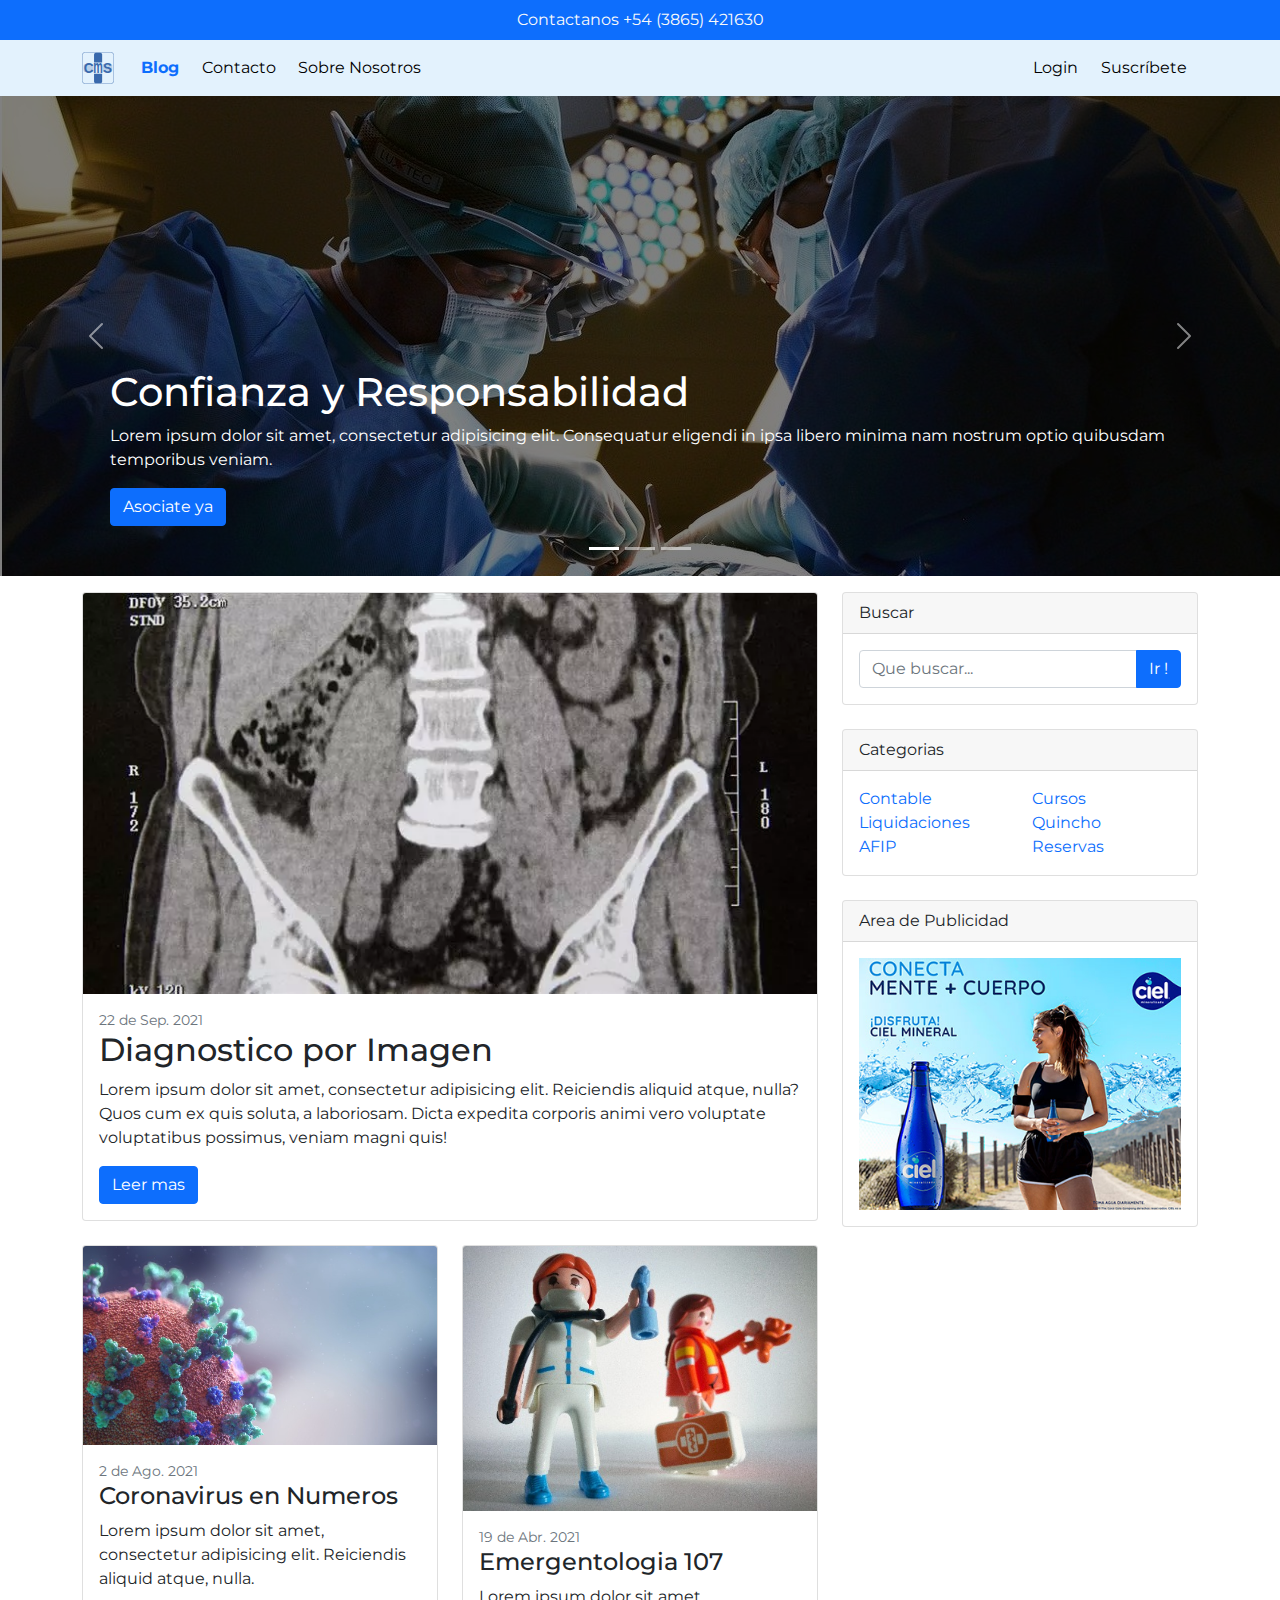
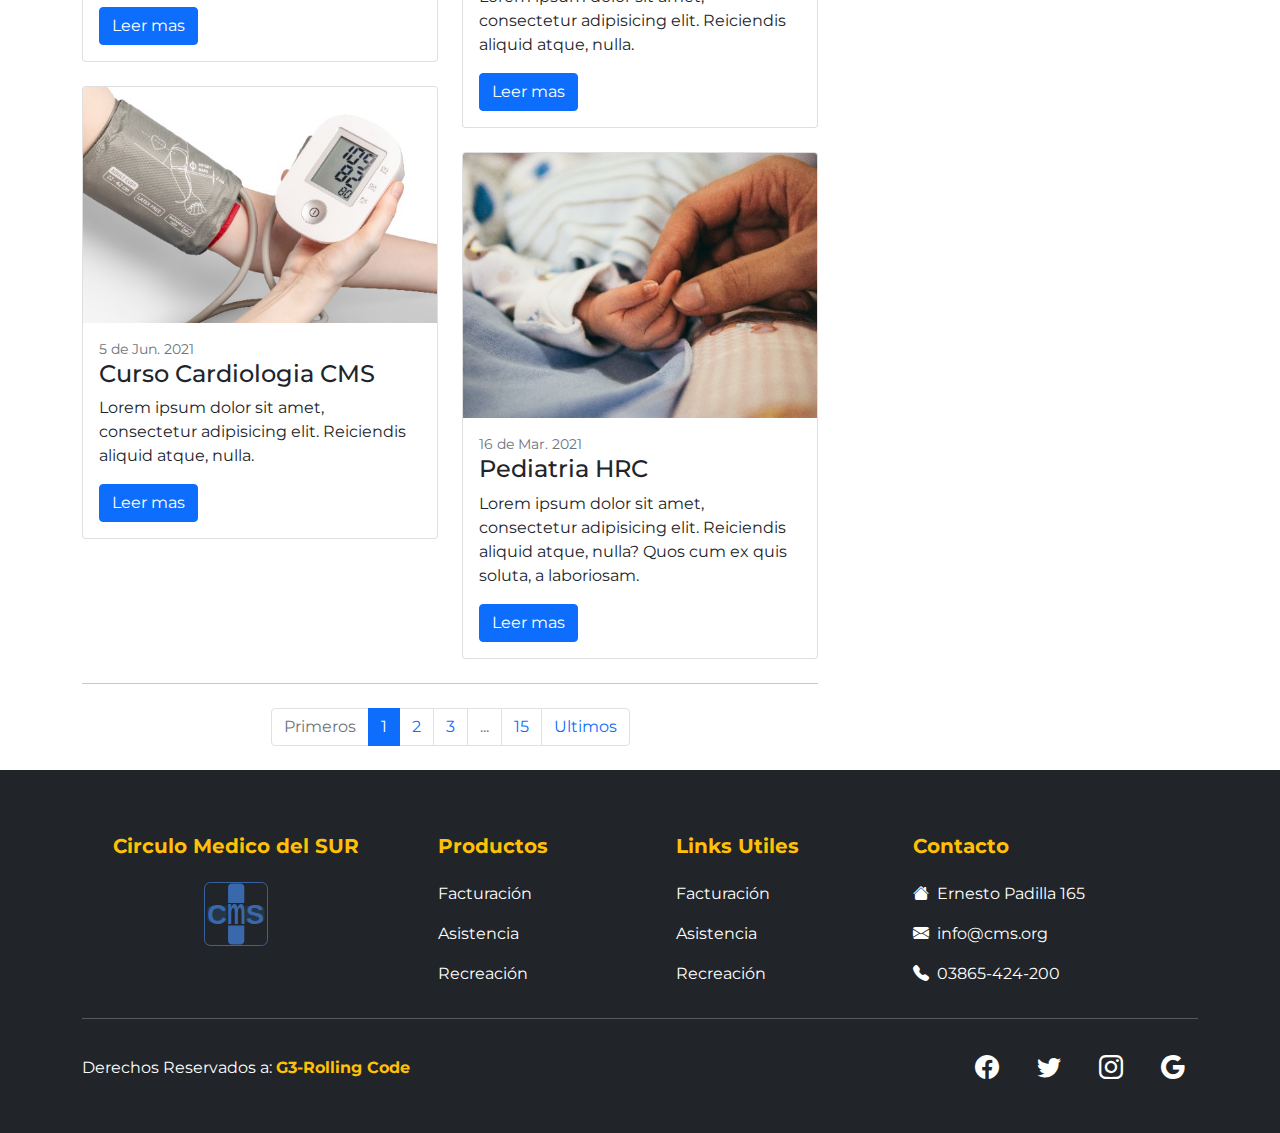
==== index.html @ 54420f43 "index, last_post, contacto primer commit" ====
<!DOCTYPE html>
<html lang="es">
<head>
    <meta charset="UTF-8">
    <meta http-equiv="X-UA-Compatible" content="IE=edge">
    <meta name="viewport" content="width=device-width, initial-scale=1.0">
    <title>CMS - Blog</title>

    <!-- favicon para el navegador -->
    <link rel="icon" type="image/x-icon" href="assets/img/favicon.png"/>
    <!-- CSS de Bootstrap -->
    <link rel="stylesheet" href="css/bootstrap.css">
    <!-- Mis Estilos CSS -->
    <link rel="stylesheet" href="css/style.css">
    <!-- Iconos de Bootstrap -->
    <link rel="stylesheet" href="https://cdn.jsdelivr.net/npm/bootstrap-icons@1.5.0/font/bootstrap-icons.css">
</head>
<body>

<!-- cabecera y navbar -->
<div class="fixed-top">
    <!-- Pequeño header fijo junto con el navbar -->
    <header class="container-fluid bg-primary d-flex justify-content-center">
        <p class="text-light mb-0 p-2 fs-6">Contactanos +54 (3865) 421630</p>
    </header>
    <!-- Navbar -->
    <nav class="navbar navbar-expand-lg navbar-light" id="navbar_main">
        <div class="container">
            <!-- Logo del navbar -->
            <a class="navbar-brand" href="index.html">
                <img src="assets/img/logo_cms.svg" alt="logo_navbar" id="logo_navbar">
            </a>
            <!-- Boton de collapse -->
            <button class="navbar-toggler"
                    type="button"
                    data-bs-toggle="collapse"
                    data-bs-target="#navbarMain"
                    aria-controls="navbarMain"
                    aria-expanded="false"
                    aria-label="Toggle navigation">
                <span class="navbar-toggler-icon"></span>
            </button>
            <!-- Opciones colapsable -->
            <div class="collapse navbar-collapse" id="navbarMain">
                <ul class="navbar-nav me-auto">
                    <li class="nav-item"><a href="index.html" class="nav-link active">Blog</a></li>
                    <li class="nav-item"><a href="contact.html" class="nav-link">Contacto</a></li>
                    <li class="nav-item"><a href="#" class="nav-link">Sobre Nosotros</a></li>
                </ul>
                <ul class="navbar-nav ms-auto">
                    <li class="nav-item"><a href="#" class="nav-link">Login</a></li>
                    <li class="nav-item"><a href="#" class="nav-link">Suscríbete</a></li>
                </ul>
            </div>
        </div>
    </nav>
</div>

<!-- Carousel -->
<div id="myCarousel" class="carousel slide carousel-fade" data-bs-ride="carousel">
    <!-- Indicadores de abajo para seleccionar un slide en particular -->
    <ol class="carousel-indicators">
        <li data-bs-target="#myCarousel" data-bs-slide-to="0" class="active"></li>
        <li data-bs-target="#myCarousel" data-bs-slide-to="1"></li>
        <li data-bs-target="#myCarousel" data-bs-slide-to="2"></li>
    </ol>
    <!-- Botones para pasar al siguiente o al anterior -->
    <div class="carousel-inner">
        <div class="carousel-item active">
            <div class="overlay-image" style="background-image: url(assets/img/carousel1_650.jpg)"></div>
            <div class="container">
                <h1>Confianza y Responsabilidad</h1>
                <p>Lorem ipsum dolor sit amet, consectetur adipisicing elit. Consequatur eligendi in ipsa libero minima
                    nam
                    nostrum optio quibusdam temporibus veniam.</p>
                <a href="#" class="btn btn-primary">Asociate ya</a>
            </div>
        </div>
        <div class="carousel-item">
            <div class="overlay-image" style="background-image: url(assets/img/carousel2_650.jpg)"></div>
            <div class="container">
                <h1>Instalaciones Propias</h1>
                <p>Lorem ipsum dolor sit amet, consectetur adipisicing elit. Consequatur eligendi in ipsa libero minima
                    nam
                    nostrum optio quibusdam temporibus veniam.</p>
                <a href="#" class="btn btn-primary">Galeria de Imagenes</a>
            </div>
        </div>
        <div class="carousel-item">
            <div class="overlay-image" style="background-image: url(assets/img/carousel3_650.jpg)"></div>
            <div class="container">
                <h1>Contrato con todas las OS</h1>
                <p>Lorem ipsum dolor sit amet, consectetur adipisicing elit. Consequatur eligendi in ipsa libero minima
                    nam
                    nostrum optio quibusdam temporibus veniam.</p>
                <a href="#" class="btn btn-primary">Ver listado</a>
            </div>
        </div>
    </div>
    <button class="carousel-control-prev"
            type="button"
            data-bs-target="#myCarousel"
            data-bs-slide="prev">
        <span class="carousel-control-prev-icon" aria-hidden="true"></span>
        <span class="visually-hidden">Previous</span>
    </button>
    <button class="carousel-control-next"
            type="button"
            data-bs-target="#myCarousel"
            data-bs-slide="next">
        <span class="carousel-control-next-icon" aria-hidden="true"></span>
        <span class="visually-hidden">Next</span>
    </button>
</div>

<!-- Page content-->
<main class="container mt-3">
    <div class="row">
        <!-- Ultimos Post del Blog -->
        <div class="col-lg-8">
            <!-- Ultimo Post lo ponemos mas grande -->
            <div class="card mb-4">
                <a href="last_post.html">
                    <img class="card-img-top" src="assets/img/imagen_post_last_1.jpg" alt="imagen_post_last"/>
                </a>
                <div class="card-body">
                    <div class="small text-muted">22 de Sep. 2021</div>
                    <h2 class="card-title">Diagnostico por Imagen</h2>
                    <p class="card-text">Lorem ipsum dolor sit amet, consectetur adipisicing elit. Reiciendis aliquid
                        atque, nulla? Quos cum ex quis soluta, a laboriosam. Dicta expedita corporis animi vero
                        voluptate voluptatibus possimus, veniam magni quis!</p>
                    <a class="btn btn-primary" href="last_post.html">Leer mas</a>
                </div>
            </div>
            <!-- Entradas siguiente al ultimo Post -->
            <div class="row">
                <div class="col-lg-6">
                    <!-- Blog post-->
                    <div class="card mb-4">
                        <a href="#">
                            <img class="card-img-top" src="assets/img/post_1.jpg" alt="post_1"/>
                        </a>
                        <div class="card-body">
                            <div class="small text-muted">2 de Ago. 2021</div>
                            <h2 class="card-title h4">Coronavirus en Numeros</h2>
                            <p class="card-text">Lorem ipsum dolor sit amet, consectetur adipisicing elit. Reiciendis
                                aliquid atque, nulla.</p>
                            <a class="btn btn-primary" href="#">Leer mas</a>
                        </div>
                    </div>
                    <!-- Blog post-->
                    <div class="card mb-4">
                        <a href="#">
                            <img class="card-img-top" src="assets/img/post_2.jpg" alt="post_2"/>
                        </a>
                        <div class="card-body">
                            <div class="small text-muted">5 de Jun. 2021</div>
                            <h2 class="card-title h4">Curso Cardiologia CMS</h2>
                            <p class="card-text">Lorem ipsum dolor sit amet, consectetur adipisicing elit. Reiciendis
                                aliquid atque, nulla.</p>
                            <a class="btn btn-primary" href="#">Leer mas</a>
                        </div>
                    </div>
                </div>
                <div class="col-lg-6">
                    <!-- Blog post-->
                    <div class="card mb-4">
                        <a href="#">
                            <img class="card-img-top" src="assets/img/post_3.jpg" alt="post_3"/>
                        </a>
                        <div class="card-body">
                            <div class="small text-muted">19 de Abr. 2021</div>
                            <h2 class="card-title h4">Emergentologia 107</h2>
                            <p class="card-text">Lorem ipsum dolor sit amet, consectetur adipisicing elit. Reiciendis
                                aliquid atque, nulla.</p>
                            <a class="btn btn-primary" href="#">Leer mas</a>
                        </div>
                    </div>
                    <!-- Blog post-->
                    <div class="card mb-4">
                        <a href="#">
                            <img class="card-img-top" src="assets/img/post_4.jpg" alt="post_4"/>
                        </a>
                        <div class="card-body">
                            <div class="small text-muted">16 de Mar. 2021</div>
                            <h2 class="card-title h4">Pediatria HRC</h2>
                            <p class="card-text">Lorem ipsum dolor sit amet, consectetur adipisicing elit. Reiciendis
                                aliquid atque, nulla? Quos cum ex quis soluta, a laboriosam.</p>
                            <a class="btn btn-primary" href="#">Leer mas</a>
                        </div>
                    </div>
                </div>
            </div>
            <!-- Paginacion -->
            <nav aria-label="Pagination">
                <hr class="my-0"/>
                <ul class="pagination justify-content-center my-4">
                    <li class="page-item disabled">
                        <a class="page-link" href="#" tabindex="-1" aria-disabled="true">Primeros</a>
                    </li>
                    <li class="page-item active" aria-current="page">
                        <a class="page-link" href="#">1</a>
                    </li>
                    <li class="page-item">
                        <a class="page-link" href="#">2</a>
                    </li>
                    <li class="page-item">
                        <a class="page-link" href="#">3</a>
                    </li>
                    <li class="page-item disabled">
                        <a class="page-link" href="#">...</a>
                    </li>
                    <li class="page-item">
                        <a class="page-link" href="#">15</a>
                    </li>
                    <li class="page-item">
                        <a class="page-link" href="#!">Ultimos</a>
                    </li>
                </ul>
            </nav>
        </div>
        <!-- Widgets y Publicidad -->
        <div class="col-lg-4">
            <!-- Widget de Busqueda -->
            <div class="card mb-4">
                <div class="card-header">Buscar</div>
                <div class="card-body">
                    <div class="input-group">
                        <input class="form-control" type="text" placeholder="Que buscar..."
                               aria-label="Que buscar..." aria-describedby="button-search"/>
                        <button class="btn btn-primary" id="button-search" type="button">Ir !</button>
                    </div>
                </div>
            </div>
            <!-- Categorias -->
            <div class="card mb-4">
                <div class="card-header">Categorias</div>
                <div class="card-body">
                    <div class="row">
                        <div class="col-sm-6">
                            <ul class="list-unstyled mb-0">
                                <li><a href="#" class="text-decoration-none">Contable</a></li>
                                <li><a href="#" class="text-decoration-none">Liquidaciones</a></li>
                                <li><a href="#" class="text-decoration-none">AFIP</a></li>
                            </ul>
                        </div>
                        <div class="col-sm-6">
                            <ul class="list-unstyled mb-0">
                                <li><a href="#" class="text-decoration-none">Cursos</a></li>
                                <li><a href="#" class="text-decoration-none">Quincho</a></li>
                                <li><a href="#" class="text-decoration-none">Reservas</a></li>
                            </ul>
                        </div>
                    </div>
                </div>
            </div>
            <!-- Widget Publicidad -->
            <div class="card mb-4" id="publicidad">
                <div class="card-header">Area de Publicidad</div>
                <div class="card-body">
                    <img src="assets/img/publicidad2.jpg" alt="publicidad" class="img-fluid">
                </div>
            </div>
        </div>
    </div>
</main>

<!-- footer -->
<footer class="bg-dark text-white pt-5 pb-4">
    <div class="container text-center text-md-start">
        <div class="row text-center text-md-start">
            <div class="col-md-3 col-lg-3 col-xl-3 mx-auto mt-3 text-center">
                <h5 class="mb-4 fw-bold text-warning">Circulo Medico del SUR</h5>
                <img src="assets/img/logo_cms.svg" alt="logo_cms" id="logo_footer">
            </div>
            <div class="col-md-2 col-lg-2 col-xl-2 mx-auto mt-3">
                <h5 class="mb-4 fw-bold text-warning">Productos</h5>
                <p><a href="#" class="text-white text-decoration-none">Facturación</a></p>
                <p><a href="#" class="text-white text-decoration-none">Asistencia</a></p>
                <p><a href="#" class="text-white text-decoration-none">Recreación</a></p>
            </div>
            <div class="col-md-3 col-lg-2 col-xl-2 mx-auto mt-3">
                <h5 class="mb-4 fw-bold text-warning">Links Utiles</h5>
                <p><a href="#" class="text-white text-decoration-none">Facturación</a></p>
                <p><a href="#" class="text-white text-decoration-none">Asistencia</a></p>
                <p><a href="#" class="text-white text-decoration-none">Recreación</a></p>
            </div>
            <div class="col-md-4 col-lg-3 col-xl-3 mx-auto mt-3">
                <h5 class="mb-4 fw-bold text-warning">Contacto</h5>
                <p><i class="bi bi-house-fill me-2"></i>Ernesto Padilla 165</p>
                <p><i class="bi bi-envelope-fill me-2"></i>info@cms.org</p>
                <p><i class="bi bi-telephone-fill me-2"></i>03865-424-200</p>
            </div>
        </div>
        <hr class="mb-4">
        <div class="row align-items-center">
            <div class="col-md-7 col-lg-8">
                <p>Derechos Reservados a:
                    <a href="#" class="text-decoration-none">
                        <strong class="text-warning">G3-Rolling Code</strong>
                    </a>
                </p>
            </div>
            <div class="col-md-5 col-lg-4">
                <div class="text-center text-md-end">
                    <ul class="list-unstyled list-inline">
                        <li class="list-inline-item">
                            <a href="#" class="btn text-white fs-4"><i class="bi bi-facebook"></i></a>
                        </li>
                        <li class="list-inline-item">
                            <a href="#" class="btn text-white fs-4"><i class="bi bi-twitter"></i></a>
                        </li>
                        <li class="list-inline-item">
                            <a href="#" class="btn text-white fs-4"><i class="bi bi-instagram"></i></a>
                        </li>
                        <li class="list-inline-item">
                            <a href="#" class="btn text-white fs-4"><i class="bi bi-google"></i></a>
                        </li>
                    </ul>
                </div>
            </div>
        </div>
    </div>
</footer>

<script src="js/bootstrap.bundle.js"></script>
</body>
</html>
---- css/style.css ----
@import url('https://fonts.googleapis.com/css2?family=Montserrat&display=swap');

body {
    margin-top: 6rem;
    font-family: 'Montserrat', sans-serif;
}

#logo_navbar {
    width: 32px;
    height: 32px;
}

#logo_footer {
    width: 64px;
    height: 64px;
}

#navbar_main {
    background-color: #e3f2fd;
}

#navbar_main .navbar-collapse {
    margin-top: 10px;
}

#navbar_main .nav-link {
    color: black;
    padding: 1em 0.7em;
    transition: all 0.4s;
}

#navbar_main .nav-link.active {
    color: #0d6efd;
    font-weight: bolder;
}

#navbar_main .nav-link:hover {
    background-color: #0d6efd;
    color: white;
}

#main_last_post {
    position: relative;
}

#publicidad {
    display: none;
}

@media only screen and (min-width: 992px) {
    #navbar_main {
        padding: 0;
    }

    #navbar_main .navbar-collapse {
        margin-top: 0;
    }

    /* Este padding le pongo cuando esta SIN colapsar */
    #navbar_main .nav-link {
        padding: 1em 0.7em;
    }

    #publicidad {
        display: flex;
    }
}

/* Para el carousel */
#myCarousel .carousel-item {
    height: 30rem;
    background-color: #000;
    color: white;
    position: relative;
}

#myCarousel .carousel-item .container {
    position: absolute;
    bottom: 0;
    left: 0;
    right: 0;
    padding-left: 40px;
    padding-right: 40px;
    padding-bottom: 50px;
}

.overlay-image {
    position: absolute;
    bottom: 0;
    left: 0;
    right: 0;
    top: 0;
    background-position: center;
    background-size: cover;
    opacity: 0.5;
}


#footer_main {
    height: 6rem;
    background: #1b2a4e;
}

#footer_main p {
    color: #f3f3f3;
    text-align: center;
}

#footer_main i {
    font-size: 20px;
    padding: 0 8px;
    color: #f3f3f3;
}

@media (max-width: 992px) {
    #footer_main {
        height: 10rem;
    }
}
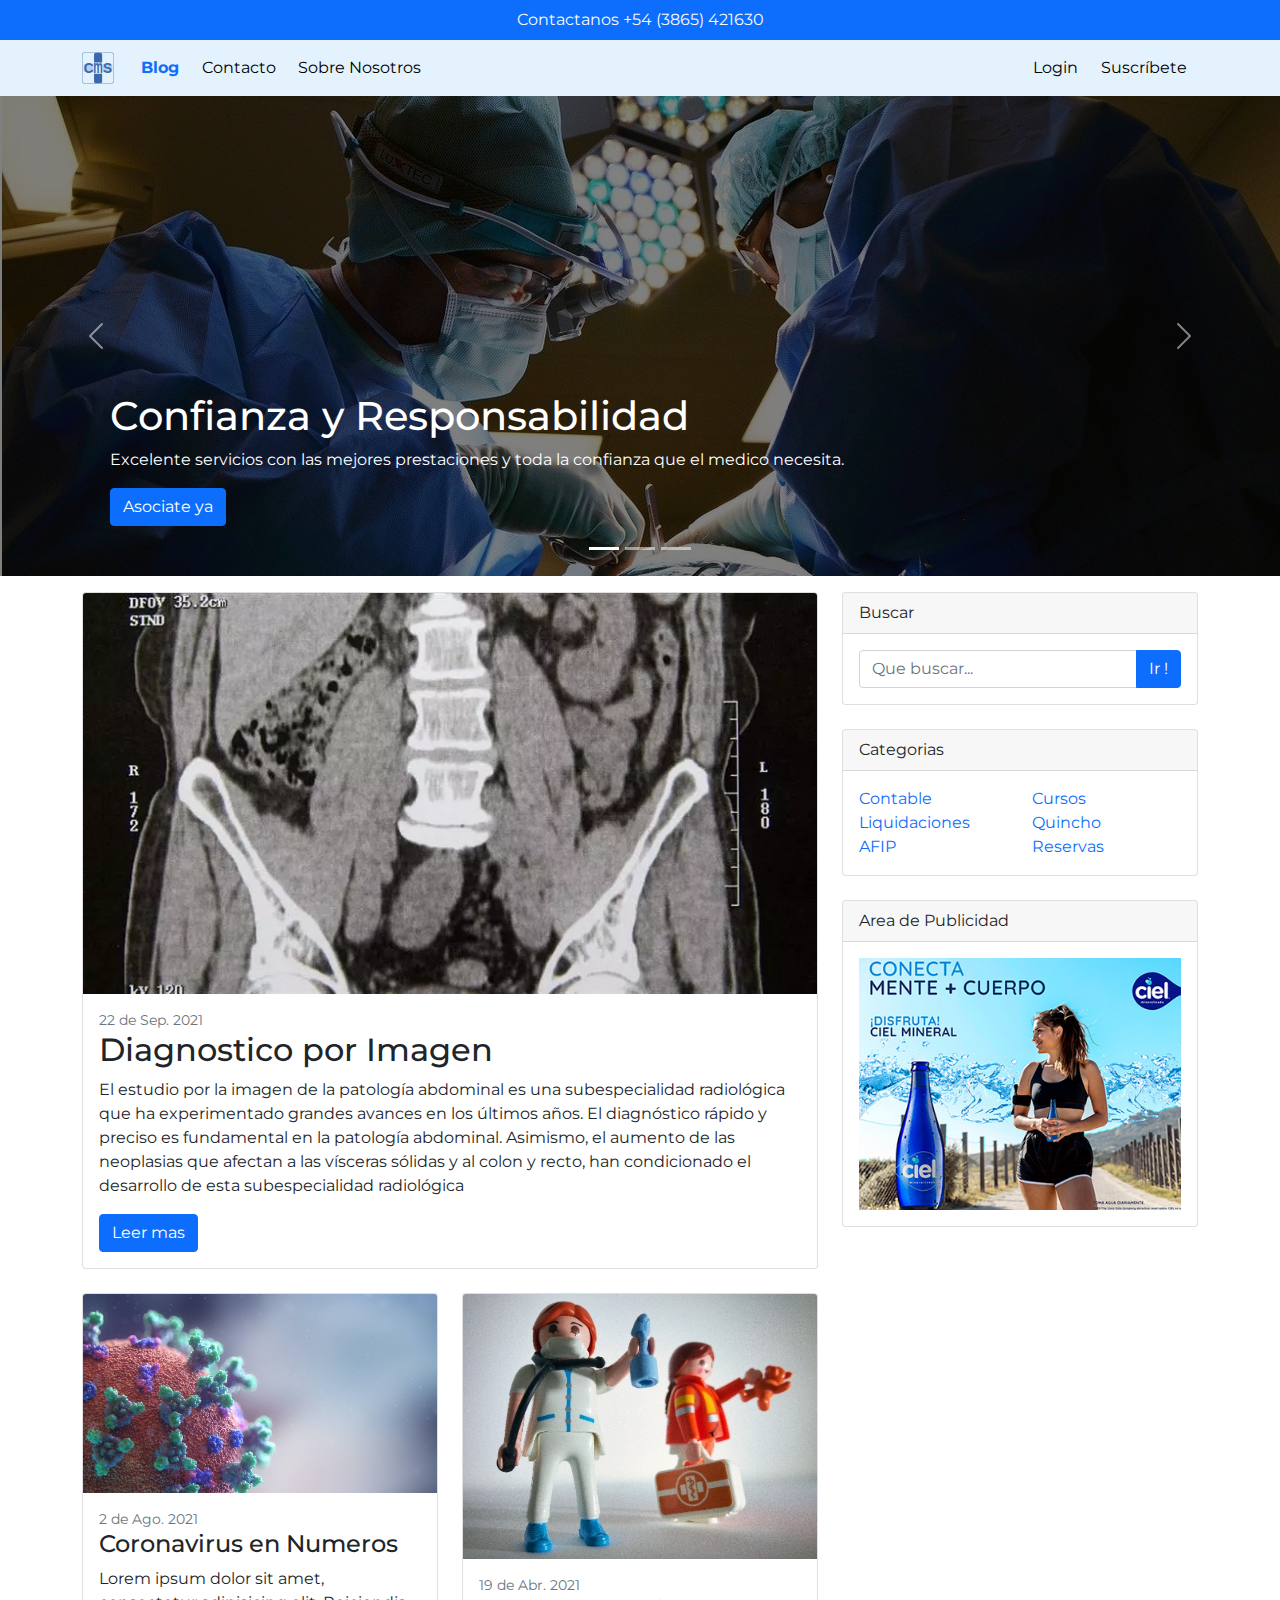
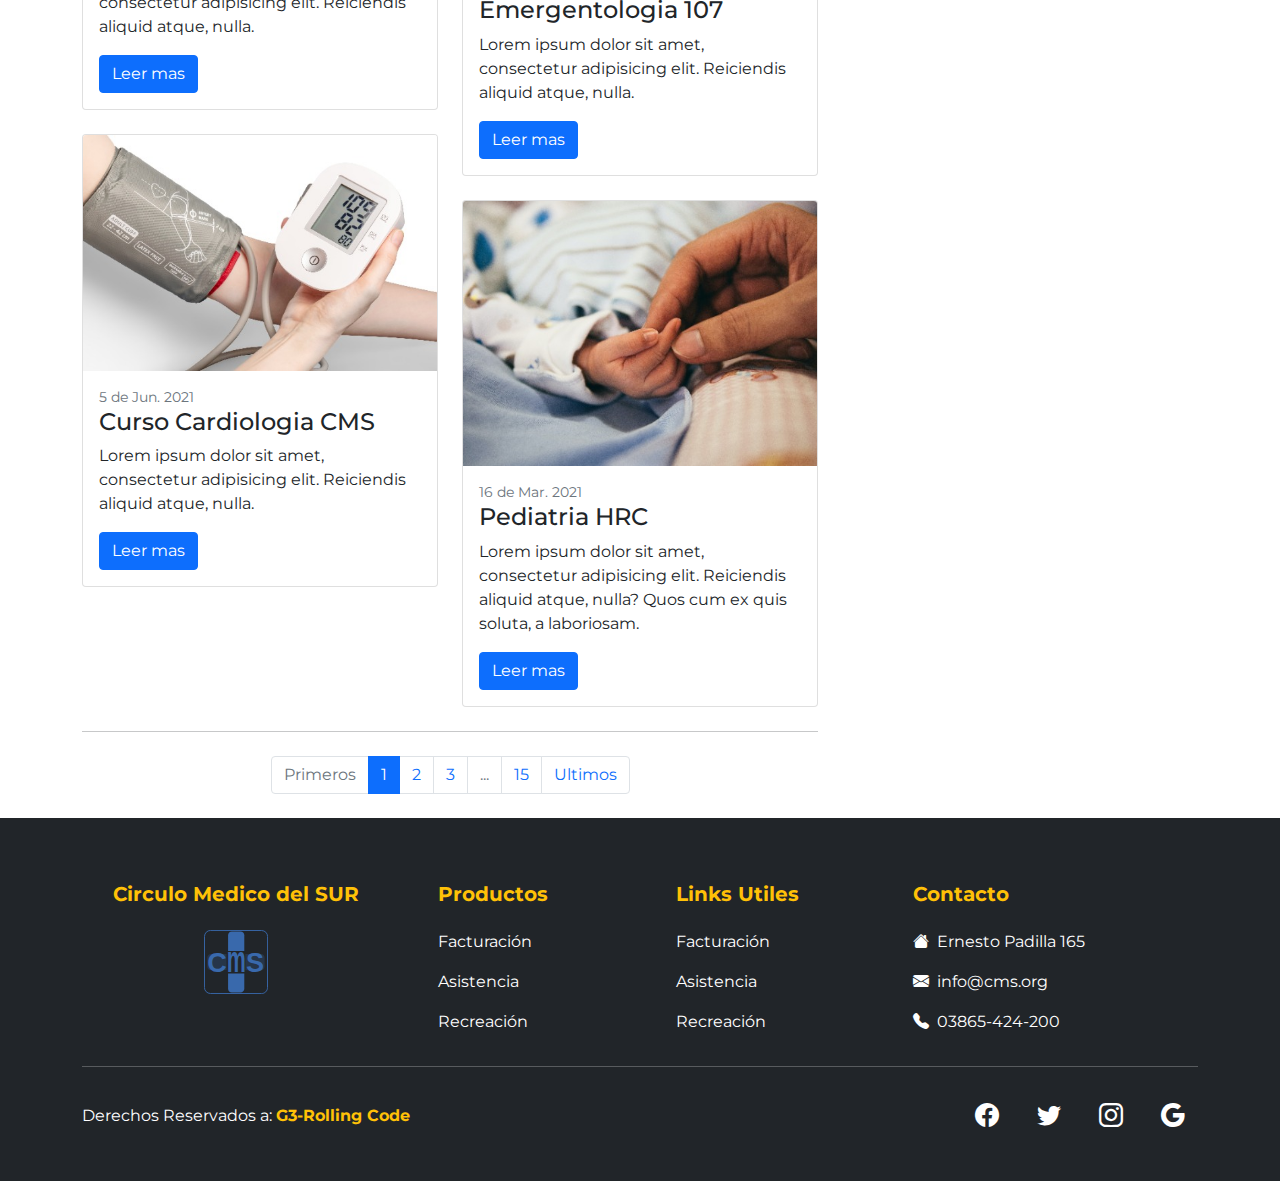
==== commit c906539c: "algo de validacion de ultimo momento 2" ====
--- a/index.html
+++ b/index.html
@@ -1,328 +1,735 @@
 <!DOCTYPE html>
 <html lang="es">
-<head>
-    <meta charset="UTF-8">
-    <meta http-equiv="X-UA-Compatible" content="IE=edge">
-    <meta name="viewport" content="width=device-width, initial-scale=1.0">
-    <title>CMS - Blog</title>
+    <head>
+        <meta charset="UTF-8" />
+        <meta http-equiv="X-UA-Compatible" content="IE=edge" />
+        <meta name="viewport" content="width=device-width, initial-scale=1.0" />
+        <title>CMS - Blog</title>
 
-    <!-- favicon para el navegador -->
-    <link rel="icon" type="image/x-icon" href="assets/img/favicon.png"/>
-    <!-- CSS de Bootstrap -->
-    <link rel="stylesheet" href="css/bootstrap.css">
-    <!-- Mis Estilos CSS -->
-    <link rel="stylesheet" href="css/style.css">
-    <!-- Iconos de Bootstrap -->
-    <link rel="stylesheet" href="https://cdn.jsdelivr.net/npm/bootstrap-icons@1.5.0/font/bootstrap-icons.css">
-</head>
-<body>
+        <!-- favicon para el navegador -->
+        <link rel="icon" type="image/x-icon" href="assets/img/favicon.png" />
+        <!-- CSS de Bootstrap -->
+        <link rel="stylesheet" href="css/bootstrap.css" />
+        <!-- Mis Estilos CSS -->
+        <link rel="stylesheet" href="css/style.css" />
+        <!-- Iconos de Bootstrap -->
+        <link
+            rel="stylesheet"
+            href="https://cdn.jsdelivr.net/npm/bootstrap-icons@1.5.0/font/bootstrap-icons.css"
+        />
+    </head>
+    <body>
+        <!-- cabecera y navbar -->
+        <div class="fixed-top">
+            <!-- Pequeño header fijo junto con el navbar -->
+            <header
+                class="container-fluid bg-primary d-flex justify-content-center"
+            >
+                <p class="text-light mb-0 p-2 fs-6">
+                    Contactanos +54 (3865) 421630
+                </p>
+            </header>
+            <!-- Navbar -->
+            <nav class="navbar navbar-expand-lg navbar-light" id="navbar_main">
+                <div class="container">
+                    <!-- Logo del navbar -->
+                    <a class="navbar-brand" href="index.html">
+                        <img
+                            src="assets/img/logo_cms.svg"
+                            alt="logo_navbar"
+                            id="logo_navbar"
+                        />
+                    </a>
+                    <!-- Boton de collapse -->
+                    <button
+                        class="navbar-toggler"
+                        type="button"
+                        data-bs-toggle="collapse"
+                        data-bs-target="#navbarMain"
+                        aria-controls="navbarMain"
+                        aria-expanded="false"
+                        aria-label="Toggle navigation"
+                    >
+                        <span class="navbar-toggler-icon"></span>
+                    </button>
+                    <!-- Opciones colapsable -->
+                    <div class="collapse navbar-collapse" id="navbarMain">
+                        <ul class="navbar-nav me-auto">
+                            <li class="nav-item">
+                                <a href="index.html" class="nav-link active"
+                                    >Blog</a
+                                >
+                            </li>
+                            <li class="nav-item">
+                                <a href="contact.html" class="nav-link"
+                                    >Contacto</a
+                                >
+                            </li>
+                            <li class="nav-item">
+                                <a href="about-us.html" class="nav-link"
+                                    >Sobre Nosotros</a
+                                >
+                            </li>
+                        </ul>
+                        <ul class="navbar-nav ms-auto">
+                            <li class="nav-item">
+                                <a href="login2.html" class="nav-link">Login</a>
+                            </li>
+                            <li class="nav-item">
+                                <a
+                                    href="#"
+                                    class="nav-link"
+                                    data-bs-toggle="modal"
+                                    data-bs-target="#modal-subscribe"
+                                    >Suscríbete</a
+                                >
+                            </li>
+                        </ul>
+                    </div>
+                </div>
+            </nav>
+        </div>
 
-<!-- cabecera y navbar -->
-<div class="fixed-top">
-    <!-- Pequeño header fijo junto con el navbar -->
-    <header class="container-fluid bg-primary d-flex justify-content-center">
-        <p class="text-light mb-0 p-2 fs-6">Contactanos +54 (3865) 421630</p>
-    </header>
-    <!-- Navbar -->
-    <nav class="navbar navbar-expand-lg navbar-light" id="navbar_main">
-        <div class="container">
-            <!-- Logo del navbar -->
-            <a class="navbar-brand" href="index.html">
-                <img src="assets/img/logo_cms.svg" alt="logo_navbar" id="logo_navbar">
-            </a>
-            <!-- Boton de collapse -->
-            <button class="navbar-toggler"
-                    type="button"
-                    data-bs-toggle="collapse"
-                    data-bs-target="#navbarMain"
-                    aria-controls="navbarMain"
-                    aria-expanded="false"
-                    aria-label="Toggle navigation">
-                <span class="navbar-toggler-icon"></span>
+        <!-- Carousel -->
+        <div
+            id="myCarousel"
+            class="carousel slide carousel-fade"
+            data-bs-ride="carousel"
+        >
+            <!-- Indicadores de abajo para seleccionar un slide en particular -->
+            <ol class="carousel-indicators">
+                <li
+                    data-bs-target="#myCarousel"
+                    data-bs-slide-to="0"
+                    class="active"
+                ></li>
+                <li data-bs-target="#myCarousel" data-bs-slide-to="1"></li>
+                <li data-bs-target="#myCarousel" data-bs-slide-to="2"></li>
+            </ol>
+            <!-- Botones para pasar al siguiente o al anterior -->
+            <div class="carousel-inner">
+                <div class="carousel-item active">
+                    <div
+                        class="overlay-image"
+                        style="
+                            background-image: url(assets/img/carousel1_650.jpg);
+                        "
+                    ></div>
+                    <div class="container">
+                        <h1>Confianza y Responsabilidad</h1>
+                        <p>
+                            Excelente servicios con las mejores prestaciones y
+                            toda la confianza que el medico necesita.
+                        </p>
+                        <a href="error404.html" class="btn btn-primary"
+                            >Asociate ya</a
+                        >
+                    </div>
+                </div>
+                <div class="carousel-item">
+                    <div
+                        class="overlay-image"
+                        style="
+                            background-image: url(assets/img/carousel2_650.jpg);
+                        "
+                    ></div>
+                    <div class="container">
+                        <h1>Instalaciones Propias</h1>
+                        <p>
+                            Instalaciones con los mejores, servicios, quincho,
+                            oficinas centrales, sala de conferencias, etc.
+                        </p>
+                        <a href="gallery.html" class="btn btn-primary"
+                            >Galeria de Imagenes</a
+                        >
+                    </div>
+                </div>
+                <div class="carousel-item">
+                    <div
+                        class="overlay-image"
+                        style="
+                            background-image: url(assets/img/carousel3_650.jpg);
+                        "
+                    ></div>
+                    <div class="container">
+                        <h1>Contrato con todas las OS</h1>
+                        <p>
+                            Adheridos a todas las obras sociales tanto
+                            provinciales como nacionales, rapida liquidación y
+                            pagos.
+                        </p>
+                        <a href="error404.html" class="btn btn-primary"
+                            >Ver listado</a
+                        >
+                    </div>
+                </div>
+            </div>
+            <button
+                class="carousel-control-prev"
+                type="button"
+                data-bs-target="#myCarousel"
+                data-bs-slide="prev"
+            >
+                <span
+                    class="carousel-control-prev-icon"
+                    aria-hidden="true"
+                ></span>
+                <span class="visually-hidden">Previous</span>
             </button>
-            <!-- Opciones colapsable -->
-            <div class="collapse navbar-collapse" id="navbarMain">
-                <ul class="navbar-nav me-auto">
-                    <li class="nav-item"><a href="index.html" class="nav-link active">Blog</a></li>
-                    <li class="nav-item"><a href="contact.html" class="nav-link">Contacto</a></li>
-                    <li class="nav-item"><a href="#" class="nav-link">Sobre Nosotros</a></li>
-                </ul>
-                <ul class="navbar-nav ms-auto">
-                    <li class="nav-item"><a href="#" class="nav-link">Login</a></li>
-                    <li class="nav-item"><a href="#" class="nav-link">Suscríbete</a></li>
-                </ul>
+            <button
+                class="carousel-control-next"
+                type="button"
+                data-bs-target="#myCarousel"
+                data-bs-slide="next"
+            >
+                <span
+                    class="carousel-control-next-icon"
+                    aria-hidden="true"
+                ></span>
+                <span class="visually-hidden">Next</span>
+            </button>
+        </div>
+
+        <!-- Page content-->
+        <main class="container mt-3">
+            <div class="row">
+                <!-- Ultimos Post del Blog -->
+                <div class="col-lg-8">
+                    <!-- Ultimo Post lo ponemos mas grande -->
+                    <div class="card mb-4">
+                        <a href="last_post.html">
+                            <img
+                                class="card-img-top"
+                                src="assets/img/imagen_post_last_1.jpg"
+                                alt="imagen_post_last"
+                            />
+                        </a>
+                        <div class="card-body">
+                            <div class="small text-muted">22 de Sep. 2021</div>
+                            <h2 class="card-title">Diagnostico por Imagen</h2>
+                            <p class="card-text">
+                                El estudio por la imagen de la patología
+                                abdominal es una subespecialidad radiológica que
+                                ha experimentado grandes avances en los últimos
+                                años. El diagnóstico rápido y preciso es
+                                fundamental en la patología abdominal. Asimismo,
+                                el aumento de las neoplasias que afectan a las
+                                vísceras sólidas y al colon y recto, han
+                                condicionado el desarrollo de esta
+                                subespecialidad radiológica
+                            </p>
+                            <a class="btn btn-primary" href="last_post.html"
+                                >Leer mas</a
+                            >
+                        </div>
+                    </div>
+                    <!-- Entradas siguiente al ultimo Post -->
+                    <div class="row">
+                        <div class="col-lg-6">
+                            <!-- Blog post-->
+                            <div class="card mb-4">
+                                <a href="error404.html">
+                                    <img
+                                        class="card-img-top"
+                                        src="assets/img/post_1.jpg"
+                                        alt="post_1"
+                                    />
+                                </a>
+                                <div class="card-body">
+                                    <div class="small text-muted">
+                                        2 de Ago. 2021
+                                    </div>
+                                    <h2 class="card-title h4">
+                                        Coronavirus en Numeros
+                                    </h2>
+                                    <p class="card-text">
+                                        Lorem ipsum dolor sit amet, consectetur
+                                        adipisicing elit. Reiciendis aliquid
+                                        atque, nulla.
+                                    </p>
+                                    <a
+                                        class="btn btn-primary"
+                                        href="error404.html"
+                                        >Leer mas</a
+                                    >
+                                </div>
+                            </div>
+                            <!-- Blog post-->
+                            <div class="card mb-4">
+                                <a href="error404.html">
+                                    <img
+                                        class="card-img-top"
+                                        src="assets/img/post_2.jpg"
+                                        alt="post_2"
+                                    />
+                                </a>
+                                <div class="card-body">
+                                    <div class="small text-muted">
+                                        5 de Jun. 2021
+                                    </div>
+                                    <h2 class="card-title h4">
+                                        Curso Cardiologia CMS
+                                    </h2>
+                                    <p class="card-text">
+                                        Lorem ipsum dolor sit amet, consectetur
+                                        adipisicing elit. Reiciendis aliquid
+                                        atque, nulla.
+                                    </p>
+                                    <a
+                                        class="btn btn-primary"
+                                        href="error404.html"
+                                        >Leer mas</a
+                                    >
+                                </div>
+                            </div>
+                        </div>
+                        <div class="col-lg-6">
+                            <!-- Blog post-->
+                            <div class="card mb-4">
+                                <a href="error404.html">
+                                    <img
+                                        class="card-img-top"
+                                        src="assets/img/post_3.jpg"
+                                        alt="post_3"
+                                    />
+                                </a>
+                                <div class="card-body">
+                                    <div class="small text-muted">
+                                        19 de Abr. 2021
+                                    </div>
+                                    <h2 class="card-title h4">
+                                        Emergentologia 107
+                                    </h2>
+                                    <p class="card-text">
+                                        Lorem ipsum dolor sit amet, consectetur
+                                        adipisicing elit. Reiciendis aliquid
+                                        atque, nulla.
+                                    </p>
+                                    <a
+                                        class="btn btn-primary"
+                                        href="error404.html"
+                                        >Leer mas</a
+                                    >
+                                </div>
+                            </div>
+                            <!-- Blog post-->
+                            <div class="card mb-4">
+                                <a href="error404.html">
+                                    <img
+                                        class="card-img-top"
+                                        src="assets/img/post_4.jpg"
+                                        alt="post_4"
+                                    />
+                                </a>
+                                <div class="card-body">
+                                    <div class="small text-muted">
+                                        16 de Mar. 2021
+                                    </div>
+                                    <h2 class="card-title h4">Pediatria HRC</h2>
+                                    <p class="card-text">
+                                        Lorem ipsum dolor sit amet, consectetur
+                                        adipisicing elit. Reiciendis aliquid
+                                        atque, nulla? Quos cum ex quis soluta, a
+                                        laboriosam.
+                                    </p>
+                                    <a
+                                        class="btn btn-primary"
+                                        href="error404.html"
+                                        >Leer mas</a
+                                    >
+                                </div>
+                            </div>
+                        </div>
+                    </div>
+                    <!-- Paginacion -->
+                    <nav aria-label="Pagination">
+                        <hr class="my-0" />
+                        <ul class="pagination justify-content-center my-4">
+                            <li class="page-item disabled">
+                                <a
+                                    class="page-link"
+                                    href="error404.html"
+                                    tabindex="-1"
+                                    aria-disabled="true"
+                                    >Primeros</a
+                                >
+                            </li>
+                            <li class="page-item active" aria-current="page">
+                                <a class="page-link" href="error404.html">1</a>
+                            </li>
+                            <li class="page-item">
+                                <a class="page-link" href="error404.html">2</a>
+                            </li>
+                            <li class="page-item">
+                                <a class="page-link" href="error404.html">3</a>
+                            </li>
+                            <li class="page-item disabled">
+                                <a class="page-link" href="error404.html"
+                                    >...</a
+                                >
+                            </li>
+                            <li class="page-item">
+                                <a class="page-link" href="error404.html">15</a>
+                            </li>
+                            <li class="page-item">
+                                <a class="page-link" href="error404.html"
+                                    >Ultimos</a
+                                >
+                            </li>
+                        </ul>
+                    </nav>
+                </div>
+                <!-- Widgets y Publicidad -->
+                <div class="col-lg-4">
+                    <!-- Widget de Busqueda -->
+                    <div class="card mb-4">
+                        <div class="card-header">Buscar</div>
+                        <div class="card-body">
+                            <div class="input-group">
+                                <input
+                                    class="form-control"
+                                    type="text"
+                                    placeholder="Que buscar..."
+                                    aria-label="Que buscar..."
+                                    aria-describedby="button-search"
+                                />
+                                <button
+                                    class="btn btn-primary"
+                                    id="button-search"
+                                    type="button"
+                                >
+                                    Ir !
+                                </button>
+                            </div>
+                        </div>
+                    </div>
+                    <!-- Categorias -->
+                    <div class="card mb-4">
+                        <div class="card-header">Categorias</div>
+                        <div class="card-body">
+                            <div class="row">
+                                <div class="col-sm-6">
+                                    <ul class="list-unstyled mb-0">
+                                        <li>
+                                            <a
+                                                href="error404.html"
+                                                class="text-decoration-none"
+                                                >Contable</a
+                                            >
+                                        </li>
+                                        <li>
+                                            <a
+                                                href="error404.html"
+                                                class="text-decoration-none"
+                                                >Liquidaciones</a
+                                            >
+                                        </li>
+                                        <li>
+                                            <a
+                                                href="error404.html"
+                                                class="text-decoration-none"
+                                                >AFIP</a
+                                            >
+                                        </li>
+                                    </ul>
+                                </div>
+                                <div class="col-sm-6">
+                                    <ul class="list-unstyled mb-0">
+                                        <li>
+                                            <a
+                                                href="error404.html"
+                                                class="text-decoration-none"
+                                                >Cursos</a
+                                            >
+                                        </li>
+                                        <li>
+                                            <a
+                                                href="error404.html"
+                                                class="text-decoration-none"
+                                                >Quincho</a
+                                            >
+                                        </li>
+                                        <li>
+                                            <a
+                                                href="error404.html"
+                                                class="text-decoration-none"
+                                                >Reservas</a
+                                            >
+                                        </li>
+                                    </ul>
+                                </div>
+                            </div>
+                        </div>
+                    </div>
+                    <!-- Widget Publicidad -->
+                    <div class="card mb-4" id="publicidad">
+                        <div class="card-header">Area de Publicidad</div>
+                        <div class="card-body">
+                            <img
+                                src="assets/img/publicidad2.jpg"
+                                alt="publicidad"
+                                class="img-fluid"
+                            />
+                        </div>
+                    </div>
+                </div>
+            </div>
+        </main>
+
+        <!-- footer -->
+        <footer class="bg-dark text-white pt-5 pb-4">
+            <div class="container text-center text-md-start">
+                <div class="row text-center text-md-start">
+                    <div
+                        class="
+                            col-md-3 col-lg-3 col-xl-3
+                            mx-auto
+                            mt-3
+                            text-center
+                        "
+                    >
+                        <h5 class="mb-4 fw-bold text-warning">
+                            Circulo Medico del SUR
+                        </h5>
+                        <img
+                            src="assets/img/logo_cms.svg"
+                            alt="logo_cms"
+                            id="logo_footer"
+                        />
+                    </div>
+                    <div class="col-md-2 col-lg-2 col-xl-2 mx-auto mt-3">
+                        <h5 class="mb-4 fw-bold text-warning">Productos</h5>
+                        <p>
+                            <a
+                                href="error404.html"
+                                class="text-white text-decoration-none"
+                                >Facturación</a
+                            >
+                        </p>
+                        <p>
+                            <a
+                                href="error404.html"
+                                class="text-white text-decoration-none"
+                                >Asistencia</a
+                            >
+                        </p>
+                        <p>
+                            <a
+                                href="error404.html"
+                                class="text-white text-decoration-none"
+                                >Recreación</a
+                            >
+                        </p>
+                    </div>
+                    <div class="col-md-3 col-lg-2 col-xl-2 mx-auto mt-3">
+                        <h5 class="mb-4 fw-bold text-warning">Links Utiles</h5>
+                        <p>
+                            <a
+                                href="error404.html"
+                                class="text-white text-decoration-none"
+                                >Facturación</a
+                            >
+                        </p>
+                        <p>
+                            <a
+                                href="error404.html"
+                                class="text-white text-decoration-none"
+                                >Asistencia</a
+                            >
+                        </p>
+                        <p>
+                            <a
+                                href="error404.html"
+                                class="text-white text-decoration-none"
+                                >Recreación</a
+                            >
+                        </p>
+                    </div>
+                    <div class="col-md-4 col-lg-3 col-xl-3 mx-auto mt-3">
+                        <h5 class="mb-4 fw-bold text-warning">Contacto</h5>
+                        <p>
+                            <i class="bi bi-house-fill me-2"></i>Ernesto Padilla
+                            165
+                        </p>
+                        <p>
+                            <i class="bi bi-envelope-fill me-2"></i>info@cms.org
+                        </p>
+                        <p>
+                            <i class="bi bi-telephone-fill me-2"></i
+                            >03865-424-200
+                        </p>
+                    </div>
+                </div>
+                <hr class="mb-4" />
+                <div class="row align-items-center">
+                    <div class="col-md-7 col-lg-8">
+                        <p>
+                            Derechos Reservados a:
+                            <a
+                                href="error404.html"
+                                class="text-decoration-none"
+                            >
+                                <strong class="text-warning"
+                                    >G3-Rolling Code</strong
+                                >
+                            </a>
+                        </p>
+                    </div>
+                    <div class="col-md-5 col-lg-4">
+                        <div class="text-center text-md-end">
+                            <ul class="list-unstyled list-inline">
+                                <li class="list-inline-item">
+                                    <a
+                                        href="error404.html"
+                                        class="btn text-white fs-4"
+                                        ><i class="bi bi-facebook"></i
+                                    ></a>
+                                </li>
+                                <li class="list-inline-item">
+                                    <a
+                                        href="error404.html"
+                                        class="btn text-white fs-4"
+                                        ><i class="bi bi-twitter"></i
+                                    ></a>
+                                </li>
+                                <li class="list-inline-item">
+                                    <a
+                                        href="error404.html"
+                                        class="btn text-white fs-4"
+                                        ><i class="bi bi-instagram"></i
+                                    ></a>
+                                </li>
+                                <li class="list-inline-item">
+                                    <a
+                                        href="error404.html"
+                                        class="btn text-white fs-4"
+                                        ><i class="bi bi-google"></i
+                                    ></a>
+                                </li>
+                            </ul>
+                        </div>
+                    </div>
+                </div>
+            </div>
+        </footer>
+
+        <!-- Modal Suscripcion OJO debe estar en todas las paginas -->
+        <div
+            class="modal fade"
+            id="modal-subscribe"
+            tabindex="-1"
+            aria-labelledby="exampleModalLabel"
+            aria-hidden="true"
+        >
+            <div class="modal-dialog">
+                <div class="modal-content">
+                    <div class="modal-header">
+                        <h4 class="modal-title" id="exampleModalLabel">
+                            Suscripción
+                        </h4>
+                        <button
+                            type="button"
+                            class="btn-close"
+                            data-bs-dismiss="modal"
+                            aria-label="Close"
+                        ></button>
+                    </div>
+                    <div class="modal-body">
+                        <form>
+                            <div class="mb-3">
+                                <label for="name" class="form-label"
+                                    >Nombre</label
+                                >
+                                <input
+                                    type="text"
+                                    class="form-control"
+                                    id="name"
+                                    aria-describedby="name"
+                                    placeholder="Nombre"
+                                />
+                            </div>
+                            <div class="mb-3">
+                                <label for="apellido" class="form-label"
+                                    >Apellido</label
+                                >
+                                <input
+                                    type="text"
+                                    class="form-control"
+                                    id="apellido"
+                                    aria-describedby="apellido"
+                                    placeholder="Apellido"
+                                />
+                            </div>
+                            <div class="mb-3">
+                                <label
+                                    for="exampleInputEmail1"
+                                    class="form-label"
+                                    >Correo Electrónico</label
+                                >
+                                <input
+                                    type="email"
+                                    class="form-control"
+                                    id="exampleInputEmail1"
+                                    aria-describedby="emailHelp"
+                                    placeholder="ejemplo@rc-group3.com"
+                                />
+                            </div>
+                            <div class="mb-3">
+                                <label
+                                    for="exampleInputPassword1"
+                                    class="form-label"
+                                    >Contraseña</label
+                                >
+                                <input
+                                    type="password"
+                                    class="form-control"
+                                    id="exampleInputPassword1"
+                                    placeholder="*****"
+                                />
+                            </div>
+                            <div class="mb-3 form-check">
+                                <input
+                                    type="checkbox"
+                                    class="form-check-input"
+                                    id="exampleCheck1"
+                                />
+                                <label
+                                    class="form-check-label"
+                                    for="exampleCheck1"
+                                >
+                                    Recibe notificaciones por email</label
+                                >
+                            </div>
+                            <div class="mb-3">
+                                <label class="">
+                                    ¿Ya tienes cuenta?
+                                    <a
+                                        class="
+                                            text-primary text-decoration-none
+                                        "
+                                        href="login2.html"
+                                        >Inicia Sesión</a
+                                    ></label
+                                >
+                            </div>
+                        </form>
+                    </div>
+                    <div class="modal-footer">
+                        <button
+                            type="button"
+                            class="btn btn-secondary"
+                            data-bs-dismiss="modal"
+                        >
+                            Cerrar
+                        </button>
+                        <button type="button" class="btn btn-primary">
+                            Suscríbete
+                        </button>
+                    </div>
+                </div>
             </div>
         </div>
-    </nav>
-</div>
 
-<!-- Carousel -->
-<div id="myCarousel" class="carousel slide carousel-fade" data-bs-ride="carousel">
-    <!-- Indicadores de abajo para seleccionar un slide en particular -->
-    <ol class="carousel-indicators">
-        <li data-bs-target="#myCarousel" data-bs-slide-to="0" class="active"></li>
-        <li data-bs-target="#myCarousel" data-bs-slide-to="1"></li>
-        <li data-bs-target="#myCarousel" data-bs-slide-to="2"></li>
-    </ol>
-    <!-- Botones para pasar al siguiente o al anterior -->
-    <div class="carousel-inner">
-        <div class="carousel-item active">
-            <div class="overlay-image" style="background-image: url(assets/img/carousel1_650.jpg)"></div>
-            <div class="container">
-                <h1>Confianza y Responsabilidad</h1>
-                <p>Lorem ipsum dolor sit amet, consectetur adipisicing elit. Consequatur eligendi in ipsa libero minima
-                    nam
-                    nostrum optio quibusdam temporibus veniam.</p>
-                <a href="#" class="btn btn-primary">Asociate ya</a>
-            </div>
-        </div>
-        <div class="carousel-item">
-            <div class="overlay-image" style="background-image: url(assets/img/carousel2_650.jpg)"></div>
-            <div class="container">
-                <h1>Instalaciones Propias</h1>
-                <p>Lorem ipsum dolor sit amet, consectetur adipisicing elit. Consequatur eligendi in ipsa libero minima
-                    nam
-                    nostrum optio quibusdam temporibus veniam.</p>
-                <a href="#" class="btn btn-primary">Galeria de Imagenes</a>
-            </div>
-        </div>
-        <div class="carousel-item">
-            <div class="overlay-image" style="background-image: url(assets/img/carousel3_650.jpg)"></div>
-            <div class="container">
-                <h1>Contrato con todas las OS</h1>
-                <p>Lorem ipsum dolor sit amet, consectetur adipisicing elit. Consequatur eligendi in ipsa libero minima
-                    nam
-                    nostrum optio quibusdam temporibus veniam.</p>
-                <a href="#" class="btn btn-primary">Ver listado</a>
-            </div>
-        </div>
-    </div>
-    <button class="carousel-control-prev"
-            type="button"
-            data-bs-target="#myCarousel"
-            data-bs-slide="prev">
-        <span class="carousel-control-prev-icon" aria-hidden="true"></span>
-        <span class="visually-hidden">Previous</span>
-    </button>
-    <button class="carousel-control-next"
-            type="button"
-            data-bs-target="#myCarousel"
-            data-bs-slide="next">
-        <span class="carousel-control-next-icon" aria-hidden="true"></span>
-        <span class="visually-hidden">Next</span>
-    </button>
-</div>
-
-<!-- Page content-->
-<main class="container mt-3">
-    <div class="row">
-        <!-- Ultimos Post del Blog -->
-        <div class="col-lg-8">
-            <!-- Ultimo Post lo ponemos mas grande -->
-            <div class="card mb-4">
-                <a href="last_post.html">
-                    <img class="card-img-top" src="assets/img/imagen_post_last_1.jpg" alt="imagen_post_last"/>
-                </a>
-                <div class="card-body">
-                    <div class="small text-muted">22 de Sep. 2021</div>
-                    <h2 class="card-title">Diagnostico por Imagen</h2>
-                    <p class="card-text">Lorem ipsum dolor sit amet, consectetur adipisicing elit. Reiciendis aliquid
-                        atque, nulla? Quos cum ex quis soluta, a laboriosam. Dicta expedita corporis animi vero
-                        voluptate voluptatibus possimus, veniam magni quis!</p>
-                    <a class="btn btn-primary" href="last_post.html">Leer mas</a>
-                </div>
-            </div>
-            <!-- Entradas siguiente al ultimo Post -->
-            <div class="row">
-                <div class="col-lg-6">
-                    <!-- Blog post-->
-                    <div class="card mb-4">
-                        <a href="#">
-                            <img class="card-img-top" src="assets/img/post_1.jpg" alt="post_1"/>
-                        </a>
-                        <div class="card-body">
-                            <div class="small text-muted">2 de Ago. 2021</div>
-                            <h2 class="card-title h4">Coronavirus en Numeros</h2>
-                            <p class="card-text">Lorem ipsum dolor sit amet, consectetur adipisicing elit. Reiciendis
-                                aliquid atque, nulla.</p>
-                            <a class="btn btn-primary" href="#">Leer mas</a>
-                        </div>
-                    </div>
-                    <!-- Blog post-->
-                    <div class="card mb-4">
-                        <a href="#">
-                            <img class="card-img-top" src="assets/img/post_2.jpg" alt="post_2"/>
-                        </a>
-                        <div class="card-body">
-                            <div class="small text-muted">5 de Jun. 2021</div>
-                            <h2 class="card-title h4">Curso Cardiologia CMS</h2>
-                            <p class="card-text">Lorem ipsum dolor sit amet, consectetur adipisicing elit. Reiciendis
-                                aliquid atque, nulla.</p>
-                            <a class="btn btn-primary" href="#">Leer mas</a>
-                        </div>
-                    </div>
-                </div>
-                <div class="col-lg-6">
-                    <!-- Blog post-->
-                    <div class="card mb-4">
-                        <a href="#">
-                            <img class="card-img-top" src="assets/img/post_3.jpg" alt="post_3"/>
-                        </a>
-                        <div class="card-body">
-                            <div class="small text-muted">19 de Abr. 2021</div>
-                            <h2 class="card-title h4">Emergentologia 107</h2>
-                            <p class="card-text">Lorem ipsum dolor sit amet, consectetur adipisicing elit. Reiciendis
-                                aliquid atque, nulla.</p>
-                            <a class="btn btn-primary" href="#">Leer mas</a>
-                        </div>
-                    </div>
-                    <!-- Blog post-->
-                    <div class="card mb-4">
-                        <a href="#">
-                            <img class="card-img-top" src="assets/img/post_4.jpg" alt="post_4"/>
-                        </a>
-                        <div class="card-body">
-                            <div class="small text-muted">16 de Mar. 2021</div>
-                            <h2 class="card-title h4">Pediatria HRC</h2>
-                            <p class="card-text">Lorem ipsum dolor sit amet, consectetur adipisicing elit. Reiciendis
-                                aliquid atque, nulla? Quos cum ex quis soluta, a laboriosam.</p>
-                            <a class="btn btn-primary" href="#">Leer mas</a>
-                        </div>
-                    </div>
-                </div>
-            </div>
-            <!-- Paginacion -->
-            <nav aria-label="Pagination">
-                <hr class="my-0"/>
-                <ul class="pagination justify-content-center my-4">
-                    <li class="page-item disabled">
-                        <a class="page-link" href="#" tabindex="-1" aria-disabled="true">Primeros</a>
-                    </li>
-                    <li class="page-item active" aria-current="page">
-                        <a class="page-link" href="#">1</a>
-                    </li>
-                    <li class="page-item">
-                        <a class="page-link" href="#">2</a>
-                    </li>
-                    <li class="page-item">
-                        <a class="page-link" href="#">3</a>
-                    </li>
-                    <li class="page-item disabled">
-                        <a class="page-link" href="#">...</a>
-                    </li>
-                    <li class="page-item">
-                        <a class="page-link" href="#">15</a>
-                    </li>
-                    <li class="page-item">
-                        <a class="page-link" href="#!">Ultimos</a>
-                    </li>
-                </ul>
-            </nav>
-        </div>
-        <!-- Widgets y Publicidad -->
-        <div class="col-lg-4">
-            <!-- Widget de Busqueda -->
-            <div class="card mb-4">
-                <div class="card-header">Buscar</div>
-                <div class="card-body">
-                    <div class="input-group">
-                        <input class="form-control" type="text" placeholder="Que buscar..."
-                               aria-label="Que buscar..." aria-describedby="button-search"/>
-                        <button class="btn btn-primary" id="button-search" type="button">Ir !</button>
-                    </div>
-                </div>
-            </div>
-            <!-- Categorias -->
-            <div class="card mb-4">
-                <div class="card-header">Categorias</div>
-                <div class="card-body">
-                    <div class="row">
-                        <div class="col-sm-6">
-                            <ul class="list-unstyled mb-0">
-                                <li><a href="#" class="text-decoration-none">Contable</a></li>
-                                <li><a href="#" class="text-decoration-none">Liquidaciones</a></li>
-                                <li><a href="#" class="text-decoration-none">AFIP</a></li>
-                            </ul>
-                        </div>
-                        <div class="col-sm-6">
-                            <ul class="list-unstyled mb-0">
-                                <li><a href="#" class="text-decoration-none">Cursos</a></li>
-                                <li><a href="#" class="text-decoration-none">Quincho</a></li>
-                                <li><a href="#" class="text-decoration-none">Reservas</a></li>
-                            </ul>
-                        </div>
-                    </div>
-                </div>
-            </div>
-            <!-- Widget Publicidad -->
-            <div class="card mb-4" id="publicidad">
-                <div class="card-header">Area de Publicidad</div>
-                <div class="card-body">
-                    <img src="assets/img/publicidad2.jpg" alt="publicidad" class="img-fluid">
-                </div>
-            </div>
-        </div>
-    </div>
-</main>
-
-<!-- footer -->
-<footer class="bg-dark text-white pt-5 pb-4">
-    <div class="container text-center text-md-start">
-        <div class="row text-center text-md-start">
-            <div class="col-md-3 col-lg-3 col-xl-3 mx-auto mt-3 text-center">
-                <h5 class="mb-4 fw-bold text-warning">Circulo Medico del SUR</h5>
-                <img src="assets/img/logo_cms.svg" alt="logo_cms" id="logo_footer">
-            </div>
-            <div class="col-md-2 col-lg-2 col-xl-2 mx-auto mt-3">
-                <h5 class="mb-4 fw-bold text-warning">Productos</h5>
-                <p><a href="#" class="text-white text-decoration-none">Facturación</a></p>
-                <p><a href="#" class="text-white text-decoration-none">Asistencia</a></p>
-                <p><a href="#" class="text-white text-decoration-none">Recreación</a></p>
-            </div>
-            <div class="col-md-3 col-lg-2 col-xl-2 mx-auto mt-3">
-                <h5 class="mb-4 fw-bold text-warning">Links Utiles</h5>
-                <p><a href="#" class="text-white text-decoration-none">Facturación</a></p>
-                <p><a href="#" class="text-white text-decoration-none">Asistencia</a></p>
-                <p><a href="#" class="text-white text-decoration-none">Recreación</a></p>
-            </div>
-            <div class="col-md-4 col-lg-3 col-xl-3 mx-auto mt-3">
-                <h5 class="mb-4 fw-bold text-warning">Contacto</h5>
-                <p><i class="bi bi-house-fill me-2"></i>Ernesto Padilla 165</p>
-                <p><i class="bi bi-envelope-fill me-2"></i>info@cms.org</p>
-                <p><i class="bi bi-telephone-fill me-2"></i>03865-424-200</p>
-            </div>
-        </div>
-        <hr class="mb-4">
-        <div class="row align-items-center">
-            <div class="col-md-7 col-lg-8">
-                <p>Derechos Reservados a:
-                    <a href="#" class="text-decoration-none">
-                        <strong class="text-warning">G3-Rolling Code</strong>
-                    </a>
-                </p>
-            </div>
-            <div class="col-md-5 col-lg-4">
-                <div class="text-center text-md-end">
-                    <ul class="list-unstyled list-inline">
-                        <li class="list-inline-item">
-                            <a href="#" class="btn text-white fs-4"><i class="bi bi-facebook"></i></a>
-                        </li>
-                        <li class="list-inline-item">
-                            <a href="#" class="btn text-white fs-4"><i class="bi bi-twitter"></i></a>
-                        </li>
-                        <li class="list-inline-item">
-                            <a href="#" class="btn text-white fs-4"><i class="bi bi-instagram"></i></a>
-                        </li>
-                        <li class="list-inline-item">
-                            <a href="#" class="btn text-white fs-4"><i class="bi bi-google"></i></a>
-                        </li>
-                    </ul>
-                </div>
-            </div>
-        </div>
-    </div>
-</footer>
-
-<script src="js/bootstrap.bundle.js"></script>
-</body>
-</html>+        <script src="js/bootstrap.bundle.js"></script>
+    </body>
+</html>
--- a/css/style.css
+++ b/css/style.css
@@ -116,4 +116,88 @@
     #footer_main {
         height: 10rem;
     }
+}
+
+/* Galeria css agregado por camila */
+.galeryImg {
+    box-shadow: 0 1px 10px rgba(0, 0, 0, 0.2);
+    cursor: default;
+    transition: all 200ms ease;
+}
+
+.galeryImg:hover {
+    box-shadow: 5px 5px 20px rgba(0, 0, 0, .4);
+    transform: translateY(-3%);
+}
+
+.pages-icons {
+    list-style: none;
+}
+
+/* About us agregado por Fernanda */
+.mi-card {
+    box-shadow: 0 1px 10px rgba(0, 0, 0, 0.2);
+    cursor: default;
+    transition: all 200ms ease;
+}
+
+.mi-card:hover {
+    box-shadow: 5px 5px 20px rgba(0, 0, 0, .4);
+    transform: translateY(-3%);
+}
+
+
+.mi-card-img-top {
+    width: 200px;
+    height: 200px;
+    padding: 15px;
+    border-radius: 50%;
+}
+
+/* estilos para contacto.html */
+.mi-map {
+    height: 400px;
+    width: 500px;
+    border: 0;
+}
+
+@media (max-width: 576px) {
+    .mi-map {
+        height: 200px;
+        width: 100%;
+    }
+}
+
+/* Estilos para error404 */
+.error-template {
+    padding: 40px 15px;
+    text-align: center;
+}
+
+.error-actions {
+    margin-top: 15px;
+    margin-bottom: 15px;
+}
+
+.error-actions .btn {
+    margin-right: 10px;
+    margin-bottom: 10px;
+}
+
+/* Estilos para el login */
+#login {
+    background-color: #E3F2FD;
+}
+
+.fondo-login {
+    background: #b3d1e3;
+    background: linear-gradient(to right, #022c46, #0a1dec);
+    margin-top: 0;
+}
+
+.bg-imagen {
+    background-image: url("../assets/img/login_small.jpg");
+    background-position: center;
+    background-repeat: no-repeat;
+    background-size: cover;
 }